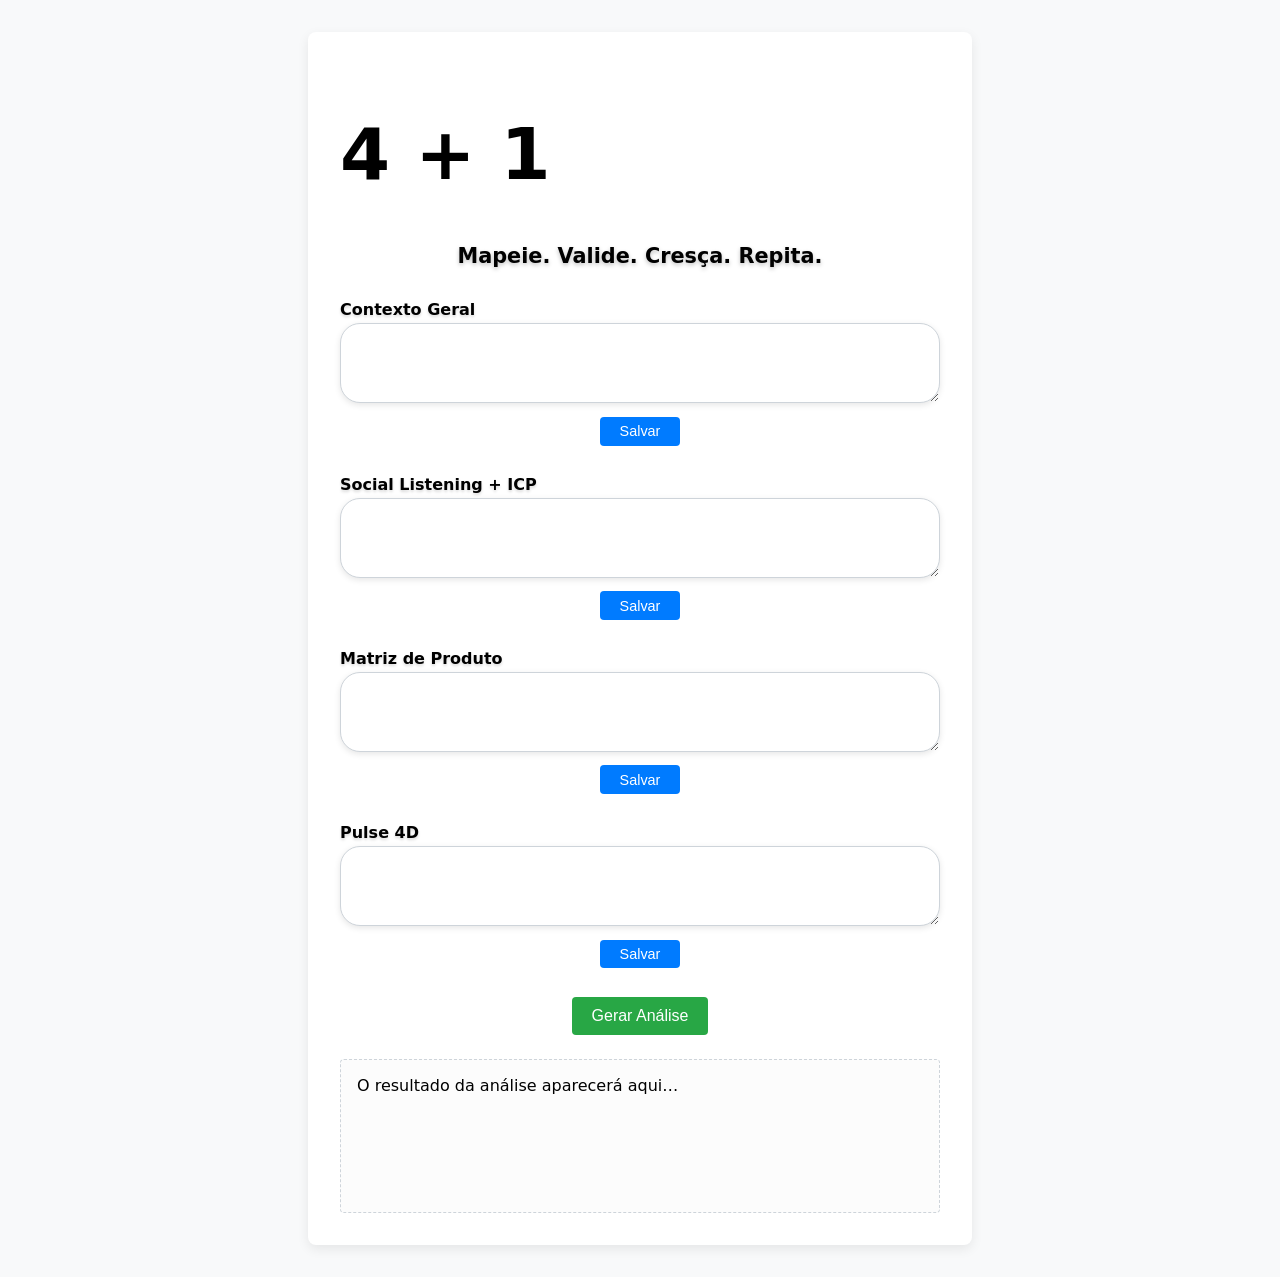
==== index.html @ 1a2db9a7 "Update index.html" ====
<!DOCTYPE html>
<html lang="pt-BR">
<head>
  <meta charset="UTF-8" />
  <title>4 + 1 – Ferramenta de Análise</title>
  <meta name="viewport" content="width=device-width, initial-scale=1.0">
  <style>
    :root {
      font-family: system-ui, sans-serif;
      --green: #28a745;
      --green-dark: #1e7e34;
      --gray-border: #ced4da;
    }
    body {
      background: #f8f9fa;
      margin: 0;
      padding: 2rem;
      display: flex;
      justify-content: center;
    }
    .dashboard {
      width: 600px;
      max-width: 100%;
      background: #fff;
      padding: 2rem;
      border-radius: 8px;
      box-shadow: 0 4px 12px rgba(0,0,0,.08);
    }
    <div style="text-align:right; margin-bottom:1rem">
  <label for="langSelect"><strong>🌐 Idioma:</strong></label>
  <select id="langSelect">
    <option value="pt">Português</option>
    <option value="en">English</option>
    <option value="es">Español</option>
  </select>
</div>
    h1 {
      margin: 0;
      font-size: 72px;
      text-align: center;
      text-transform: uppercase;
      font-weight: 800;
      line-height: 1.1;
      text-shadow: 0 4px 6px rgba(0,0,0,0.3);
    }
    h2 {
      margin: .5rem 0 2rem;
      font-size: 1.3rem;
      text-align: center;
      font-weight: 700;
      text-shadow: 0 2px 4px rgba(0,0,0,0.25);
    }
    .field-block {
      margin-bottom: 1.8rem;
      text-align: center;
    }
    label {
      font-weight: 700;
      display: block;
      margin-bottom: .25rem;
      text-align: left;
      text-shadow: 0 2px 3px rgba(0,0,0,0.15);
    }
    textarea {
      width: 100%;
      min-height: 80px;
      padding: .75rem;
      border: 1px solid var(--gray-border);
      border-radius: 20px;
      resize: vertical;
      box-sizing: border-box;
      box-shadow: 0 2px 6px rgba(0,0,0,0.1);
    }
    .save-btn {
      margin-top: .6rem;
      padding: .4rem 1.2rem;
      border: none;
      border-radius: 4px;
      background: #007bff;
      color: #fff;
      cursor: pointer;
      font-size: .9rem;
      display: inline-block;
    }
    .save-btn:hover { background: #0069d9; }

    .analyse-btn {
      display: block;
      padding: 10px 20px;
      font-size: 1rem;
      color: #fff;
      background: var(--green);
      border: none;
      border-radius: 4px;
      cursor: pointer;
      margin: 1.2rem auto 1.5rem;
      transition: background .2s;
    }
    .analyse-btn:hover { background: var(--green-dark); }

    #analysis-box {
      min-height: 120px;
      border: 1px dashed var(--gray-border);
      border-radius: 4px;
      padding: 1rem;
      white-space: pre-wrap;
      background: #fcfcfc;
    }
    .hint {
      font-size: .8rem;
      color: #6c757d;
      margin-top: .25rem;
    }
    h1 { font-size: clamp(36px, 10vw, 72px); }
    @media (max-width: 480px) {
  .dashboard { padding: 1.25rem; }
  textarea   { min-height: 64px; }
}
  </style>
</head>
<body>
  <div class="dashboard">
    <h1>4 + 1</h1>
    <h2>Mapeie. Valide. Cresça. Repita.</h2>

    <div class="field-block">
      <label for="field1">Contexto Geral</label>
      <textarea id="field1"></textarea>
      <button class="save-btn" onclick="saveField('field1')">Salvar</button>
      <div class="hint" id="hint-field1"></div>
    </div>

    <div class="field-block">
      <label for="field2">Social Listening + ICP</label>
      <textarea id="field2"></textarea>
      <button class="save-btn" onclick="saveField('field2')">Salvar</button>
      <div class="hint" id="hint-field2"></div>
    </div>

    <div class="field-block">
      <label for="field3">Matriz de Produto</label>
      <textarea id="field3"></textarea>
      <button class="save-btn" onclick="saveField('field3')">Salvar</button>
      <div class="hint" id="hint-field3"></div>
    </div>

    <div class="field-block">
      <label for="field4">Pulse 4D</label>
      <textarea id="field4"></textarea>
      <button class="save-btn" onclick="saveField('field4')">Salvar</button>
      <div class="hint" id="hint-field4"></div>
    </div>

    <button class="analyse-btn" onclick="runAnalysis()">Gerar Análise</button>

    <div id="analysis-box">O resultado da análise aparecerá aqui…</div>
  </div>

  <script>
    function saveField(id) {
      const value = document.getElementById(id).value.trim();
      localStorage.setItem(id, value);
      document.getElementById('hint-' + id).textContent = '✅ Salvo!';
      setTimeout(() => {
        document.getElementById('hint-' + id).textContent = '';
      }, 2000);
    }
    function loadFields() {
      ['field1','field2','field3','field4'].forEach(id => {
        const saved = localStorage.getItem(id);
        if (saved) document.getElementById(id).value = saved;
      });
    }
    async function runAnalysis() {
      const payload = {
        contexto: document.getElementById('field1').value.trim(),
        socialICP: document.getElementById('field2').value.trim(),
        matrizProduto: document.getElementById('field3').value.trim(),
        pulse4d: document.getElementById('field4').value.trim()
      };
      const box = document.getElementById('analysis-box');
      box.textContent = '⏳ Analisando…';
      try {
        const res = await fetch('/api/analyze', {
          method: 'POST',
          headers: { 'Content-Type': 'application/json' },
          body: JSON.stringify(payload)
        });
        if (!res.ok) throw new Error('Erro na API');
        const data = await res.json();
        box.textContent = data.resultado || '⚠️ Resposta vazia';
      } catch (err) {
        console.error(err);
        box.textContent = '❌ Falha ao gerar análise. Tente de novo.';
      }
    }
    loadFields();
  </script>
</body>
</html>
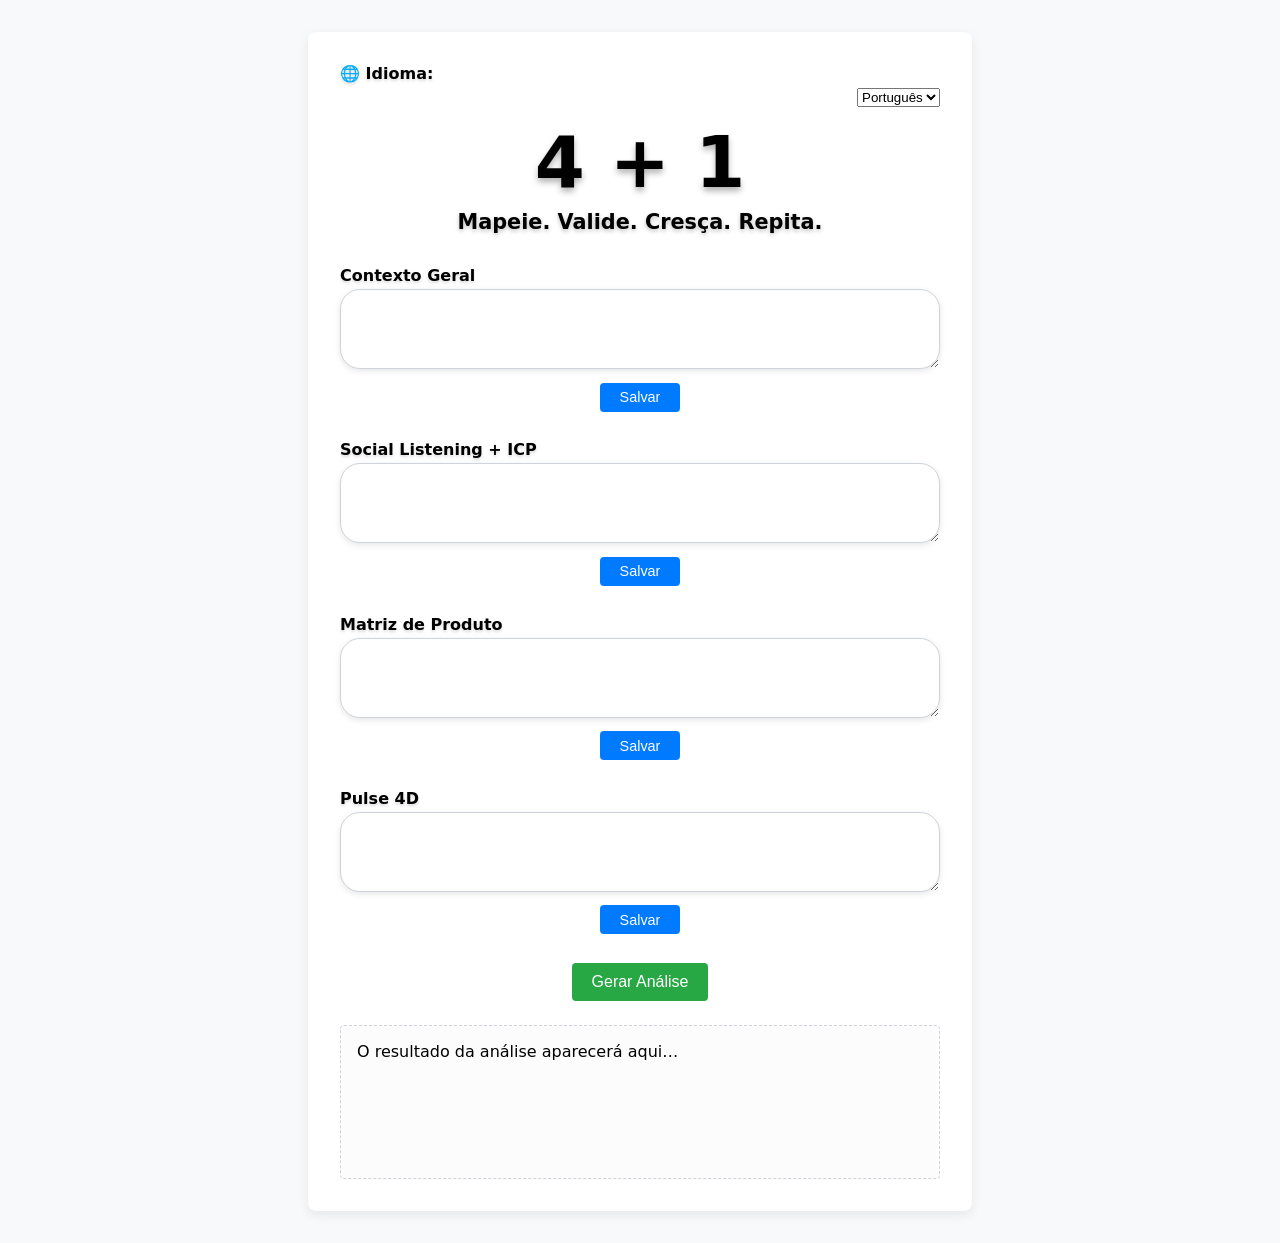
==== commit f20c6904: "Update index.html-final1" ====
--- a/index.html
+++ b/index.html
@@ -1,10 +1,10 @@
-
 <!DOCTYPE html>
 <html lang="pt-BR">
 <head>
   <meta charset="UTF-8" />
   <title>4 + 1 – Ferramenta de Análise</title>
   <meta name="viewport" content="width=device-width, initial-scale=1.0">
+
   <style>
     :root {
       font-family: system-ui, sans-serif;
@@ -27,17 +27,10 @@
       border-radius: 8px;
       box-shadow: 0 4px 12px rgba(0,0,0,.08);
     }
-    <div style="text-align:right; margin-bottom:1rem">
-  <label for="langSelect"><strong>🌐 Idioma:</strong></label>
-  <select id="langSelect">
-    <option value="pt">Português</option>
-    <option value="en">English</option>
-    <option value="es">Español</option>
-  </select>
-</div>
+    /* Títulos */
     h1 {
       margin: 0;
-      font-size: 72px;
+      font-size: clamp(36px, 10vw, 72px);
       text-align: center;
       text-transform: uppercase;
       font-weight: 800;
@@ -51,10 +44,8 @@
       font-weight: 700;
       text-shadow: 0 2px 4px rgba(0,0,0,0.25);
     }
-    .field-block {
-      margin-bottom: 1.8rem;
-      text-align: center;
-    }
+    /* Campos */
+    .field-block { margin-bottom: 1.8rem; text-align: center; }
     label {
       font-weight: 700;
       display: block;
@@ -72,6 +63,7 @@
       box-sizing: border-box;
       box-shadow: 0 2px 6px rgba(0,0,0,0.1);
     }
+    /* Botões */
     .save-btn {
       margin-top: .6rem;
       padding: .4rem 1.2rem;
@@ -81,10 +73,8 @@
       color: #fff;
       cursor: pointer;
       font-size: .9rem;
-      display: inline-block;
-    }
-    .save-btn:hover { background: #0069d9; }
-
+    }
+    .save-btn:hover   { background: #0069d9; }
     .analyse-btn {
       display: block;
       padding: 10px 20px;
@@ -107,95 +97,153 @@
       white-space: pre-wrap;
       background: #fcfcfc;
     }
-    .hint {
-      font-size: .8rem;
-      color: #6c757d;
-      margin-top: .25rem;
-    }
-    h1 { font-size: clamp(36px, 10vw, 72px); }
+    .hint { font-size: .8rem; color: #6c757d; margin-top: .25rem; }
+
     @media (max-width: 480px) {
-  .dashboard { padding: 1.25rem; }
-  textarea   { min-height: 64px; }
-}
+      .dashboard { padding: 1.25rem; }
+      textarea   { min-height: 64px; }
+    }
   </style>
 </head>
+
 <body>
   <div class="dashboard">
-    <h1>4 + 1</h1>
-    <h2>Mapeie. Valide. Cresça. Repita.</h2>
-
-    <div class="field-block">
-      <label for="field1">Contexto Geral</label>
+    <!-- Seletor de idioma -->
+    <div style="text-align:right; margin-bottom:1rem">
+      <label id="lbl-lang" for="langSelect"><strong>🌐 Idioma:</strong></label>
+      <select id="langSelect">
+        <option value="pt">Português</option>
+        <option value="en">English</option>
+        <option value="es">Español</option>
+      </select>
+    </div>
+
+    <h1 id="title-h1">4 + 1</h1>
+    <h2 id="title-h2">Mapeie. Valide. Cresça. Repita.</h2>
+
+    <div class="field-block">
+      <label id="lbl-contexto" for="field1">Contexto Geral</label>
       <textarea id="field1"></textarea>
-      <button class="save-btn" onclick="saveField('field1')">Salvar</button>
+      <button id="btn-save-1" class="save-btn" onclick="saveField('field1')">Salvar</button>
       <div class="hint" id="hint-field1"></div>
     </div>
 
     <div class="field-block">
-      <label for="field2">Social Listening + ICP</label>
+      <label id="lbl-social" for="field2">Social Listening + ICP</label>
       <textarea id="field2"></textarea>
-      <button class="save-btn" onclick="saveField('field2')">Salvar</button>
+      <button id="btn-save-2" class="save-btn" onclick="saveField('field2')">Salvar</button>
       <div class="hint" id="hint-field2"></div>
     </div>
 
     <div class="field-block">
-      <label for="field3">Matriz de Produto</label>
+      <label id="lbl-matriz" for="field3">Matriz de Produto</label>
       <textarea id="field3"></textarea>
-      <button class="save-btn" onclick="saveField('field3')">Salvar</button>
+      <button id="btn-save-3" class="save-btn" onclick="saveField('field3')">Salvar</button>
       <div class="hint" id="hint-field3"></div>
     </div>
 
     <div class="field-block">
-      <label for="field4">Pulse 4D</label>
+      <label id="lbl-pulse" for="field4">Pulse 4D</label>
       <textarea id="field4"></textarea>
-      <button class="save-btn" onclick="saveField('field4')">Salvar</button>
+      <button id="btn-save-4" class="save-btn" onclick="saveField('field4')">Salvar</button>
       <div class="hint" id="hint-field4"></div>
     </div>
 
-    <button class="analyse-btn" onclick="runAnalysis()">Gerar Análise</button>
+    <button id="btn-analyze" class="analyse-btn" onclick="runAnalysis()">Gerar Análise</button>
 
     <div id="analysis-box">O resultado da análise aparecerá aqui…</div>
   </div>
 
   <script>
-    function saveField(id) {
-      const value = document.getElementById(id).value.trim();
-      localStorage.setItem(id, value);
-      document.getElementById('hint-' + id).textContent = '✅ Salvo!';
-      setTimeout(() => {
-        document.getElementById('hint-' + id).textContent = '';
-      }, 2000);
-    }
-    function loadFields() {
-      ['field1','field2','field3','field4'].forEach(id => {
-        const saved = localStorage.getItem(id);
-        if (saved) document.getElementById(id).value = saved;
+  /* ===== Dicionário de traduções ===== */
+  const i18n = {
+    pt: { h1: "4 + 1", h2: "Mapeie. Valide. Cresça. Repita.",
+          contexto:"Contexto Geral", social:"Social Listening + ICP",
+          matriz:"Matriz de Produto", pulse:"Pulse 4D",
+          salvar:"Salvar", analisar:"Gerar Análise",
+          dialogo:"O resultado da análise aparecerá aqui…", idioma:"Idioma:" },
+    en: { h1:"4 + 1", h2:"Map. Validate. Grow. Repeat.",
+          contexto:"General Context", social:"Social Listening + ICP",
+          matriz:"Product Matrix", pulse:"Pulse 4D",
+          salvar:"Save", analisar:"Generate Analysis",
+          dialogo:"Analysis result will appear here…", idioma:"Language:" },
+    es: { h1:"4 + 1", h2:"Mapea. Valida. Crece. Repite.",
+          contexto:"Contexto General", social:"Escucha Social + ICP",
+          matriz:"Matriz de Producto", pulse:"Pulse 4D",
+          salvar:"Guardar", analisar:"Generar Análisis",
+          dialogo:"El resultado del análisis aparecerá aquí…", idioma:"Idioma:" }
+  };
+
+  function applyLang(lang) {
+    const t = i18n[lang] || i18n.pt;
+    document.getElementById("title-h1").textContent = t.h1;
+    document.getElementById("title-h2").textContent = t.h2;
+    document.getElementById("lbl-contexto").textContent = t.contexto;
+    document.getElementById("lbl-social").textContent = t.social;
+    document.getElementById("lbl-matriz").textContent = t.matriz;
+    document.getElementById("lbl-pulse").textContent = t.pulse;
+    ["1","2","3","4"].forEach(n =>
+      document.getElementById(`btn-save-${n}`).textContent = t.salvar
+    );
+    document.getElementById("btn-analyze").textContent = t.analisar;
+    const box = document.getElementById("analysis-box");
+    if (!box.textContent || box.textContent.includes("aparecer"))
+      box.textContent = t.dialogo;
+    document.getElementById("lbl-lang").innerHTML = `<strong>🌐 ${t.idioma}</strong>`;
+  }
+
+  document.getElementById("langSelect").addEventListener("change", e => {
+    const lang = e.target.value;
+    localStorage.setItem("lang", lang);
+    applyLang(lang);
+  });
+
+  const savedLang = localStorage.getItem("lang") || "pt";
+  document.getElementById("langSelect").value = savedLang;
+  applyLang(savedLang);
+
+  /* ===== Funções já existentes ===== */
+  function saveField(id) {
+    const value = document.getElementById(id).value.trim();
+    localStorage.setItem(id, value);
+    document.getElementById('hint-' + id).textContent = '✅ Salvo!';
+    setTimeout(() => { document.getElementById('hint-' + id).textContent = ''; }, 2000);
+  }
+  function loadFields() {
+    ['field1','field2','field3','field4'].forEach(id => {
+      const saved = localStorage.getItem(id);
+      if (saved) document.getElementById(id).value = saved;
+    });
+  }
+
+  async function runAnalysis() {
+    const payload = {
+      contexto: document.getElementById('field1').value.trim(),
+      socialICP: document.getElementById('field2').value.trim(),
+      matrizProduto: document.getElementById('field3').value.trim(),
+      pulse4d: document.getElementById('field4').value.trim(),
+      lang: document.getElementById('langSelect').value
+    };
+
+    const box = document.getElementById('analysis-box');
+    box.textContent = '⏳ Analisando…';
+
+    try {
+      const res = await fetch('/api/analyze', {
+        method: 'POST',
+        headers: { 'Content-Type': 'application/json' },
+        body: JSON.stringify(payload)
       });
-    }
-    async function runAnalysis() {
-      const payload = {
-        contexto: document.getElementById('field1').value.trim(),
-        socialICP: document.getElementById('field2').value.trim(),
-        matrizProduto: document.getElementById('field3').value.trim(),
-        pulse4d: document.getElementById('field4').value.trim()
-      };
-      const box = document.getElementById('analysis-box');
-      box.textContent = '⏳ Analisando…';
-      try {
-        const res = await fetch('/api/analyze', {
-          method: 'POST',
-          headers: { 'Content-Type': 'application/json' },
-          body: JSON.stringify(payload)
-        });
-        if (!res.ok) throw new Error('Erro na API');
-        const data = await res.json();
-        box.textContent = data.resultado || '⚠️ Resposta vazia';
-      } catch (err) {
-        console.error(err);
-        box.textContent = '❌ Falha ao gerar análise. Tente de novo.';
-      }
-    }
-    loadFields();
+      if (!res.ok) throw new Error('Erro na API');
+      const data = await res.json();
+      box.textContent = data.resultado || '⚠️ Resposta vazia';
+    } catch (err) {
+      console.error(err);
+      box.textContent = '❌ Falha ao gerar análise. Tente de novo.';
+    }
+  }
+
+  loadFields();
   </script>
 </body>
 </html>
